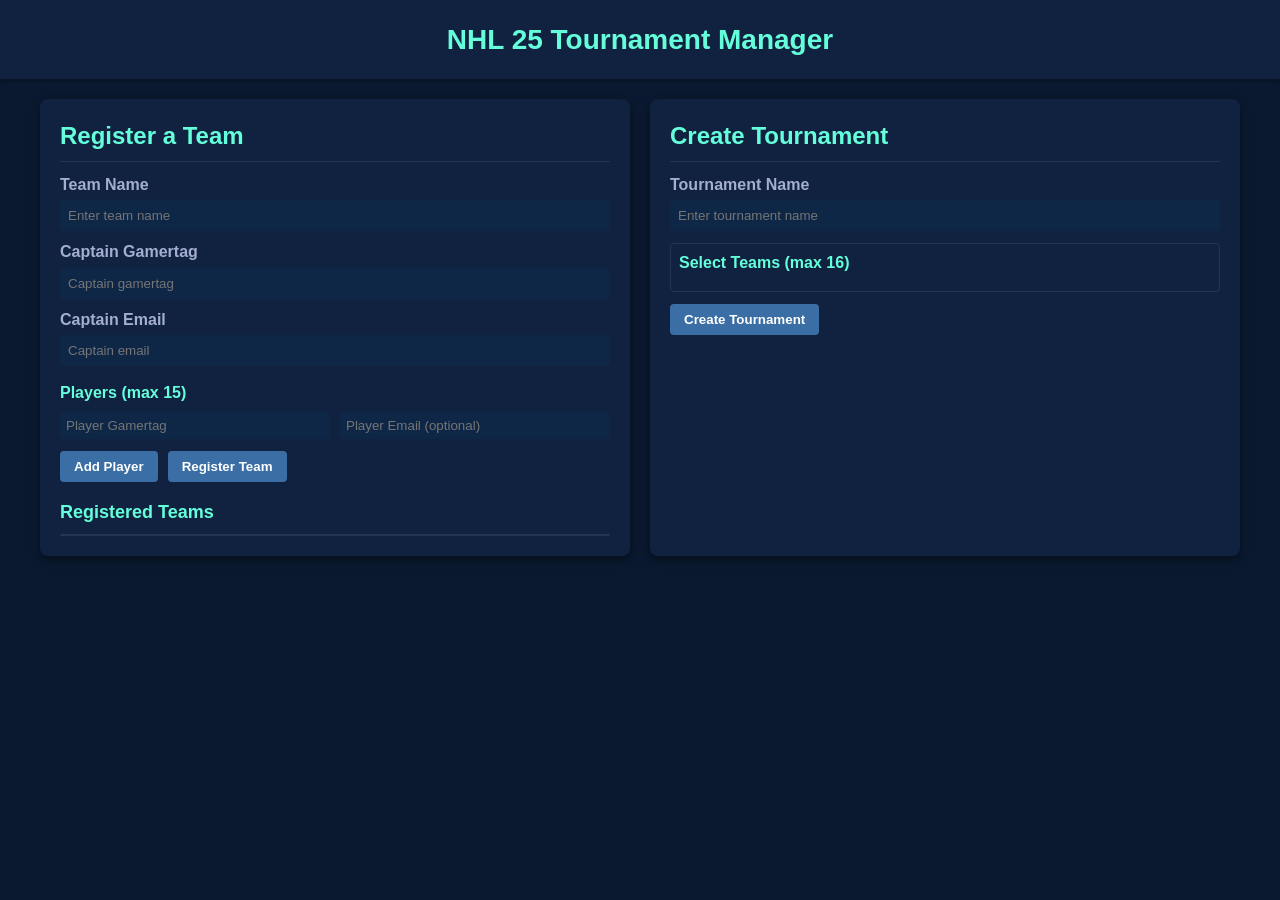
==== index.html @ c721a7c2 "Add files via upload" ====
<!DOCTYPE html>
<html lang="en">
  <head>
    <meta charset="UTF-8" />
    <meta name="viewport" content="width=device-width, initial-scale=1.0" />
    <title>NHL 25 Tournament Manager</title>
    <!--
      This web application allows team captains to register their NHL 25
      teams and tournament organisers to create single‑elimination
      tournaments with up to 16 teams. Registered teams can be
      selected when creating a tournament and a bracket is
      automatically generated. All logic is handled client‑side and
      persists across page reloads using localStorage.
    -->
    <link rel="stylesheet" href="style.css" />
  </head>
  <body>
    <header>
      <h1>NHL 25 Tournament Manager</h1>
    </header>
    <main>
      <!-- Team registration section -->
      <section id="team-registration" class="card">
        <h2>Register a Team</h2>
        <form id="teamForm">
          <div class="form-row">
            <label for="teamName">Team Name</label>
            <input type="text" id="teamName" required placeholder="Enter team name" />
          </div>
          <div class="form-row">
            <label for="captainGamertag">Captain Gamertag</label>
            <input
              type="text"
              id="captainGamertag"
              required
              placeholder="Captain gamertag"
            />
          </div>
          <div class="form-row">
            <label for="captainEmail">Captain Email</label>
            <input
              type="email"
              id="captainEmail"
              required
              placeholder="Captain email"
            />
          </div>
          <div id="playersContainer">
            <h3>Players (max 15)</h3>
            <!-- Player rows will be appended here dynamically -->
          </div>
          <div class="form-actions">
            <button type="button" id="addPlayerBtn">Add Player</button>
            <button type="submit">Register Team</button>
          </div>
        </form>
        <div id="teamsList">
          <h3>Registered Teams</h3>
          <ul id="teamListUl"></ul>
        </div>
      </section>

      <!-- Tournament creation section -->
      <section id="tournament-section" class="card">
        <h2>Create Tournament</h2>
        <form id="tournamentForm">
          <div class="form-row">
            <label for="tournamentName">Tournament Name</label>
            <input
              type="text"
              id="tournamentName"
              required
              placeholder="Enter tournament name"
            />
          </div>
          <div id="teamSelection">
            <h3>Select Teams (max 16)</h3>
            <!-- Team checkboxes generated dynamically -->
          </div>
          <div class="form-actions">
            <button type="submit">Create Tournament</button>
          </div>
        </form>
        <div id="bracketContainer"></div>
      </section>
    </main>
    <script src="script.js"></script>
  </body>
</html>
---- style.css ----
/*
  Global styles for the NHL 25 Tournament Manager.
  The application uses a dark theme inspired by gaming dashboards. Cards
  separate each major section and forms are styled for clarity. The
  bracket uses a flexible row/column layout to display rounds side by
  side. By default, overflow on the bracket scrolls horizontally so
  long brackets remain accessible on smaller screens.
*/

html,
body {
  margin: 0;
  padding: 0;
  font-family: "Segoe UI", Tahoma, Geneva, Verdana, sans-serif;
  background: #0a192f;
  color: #e0e6ed;
  line-height: 1.4;
}

header {
  text-align: center;
  padding: 20px 0;
  background: #112240;
  box-shadow: 0 2px 4px rgba(0, 0, 0, 0.3);
}

header h1 {
  margin: 0;
  font-size: 28px;
  color: #64ffda;
}

main {
  display: flex;
  flex-wrap: wrap;
  justify-content: center;
  gap: 20px;
  padding: 20px;
  max-width: 1200px;
  margin: 0 auto;
}

/* Card container styling */
.card {
  background: #112240;
  border-radius: 8px;
  padding: 20px;
  flex: 1 1 500px;
  max-width: 600px;
  box-shadow: 0 4px 8px rgba(0, 0, 0, 0.4);
}

.card h2 {
  margin: 0 0 12px;
  padding-bottom: 8px;
  border-bottom: 1px solid #233554;
  color: #64ffda;
}

.form-row {
  margin-bottom: 10px;
  display: flex;
  flex-direction: column;
}

.form-row label {
  margin-bottom: 4px;
  font-weight: 600;
  color: #a3aed0;
}

.form-row input {
  padding: 8px;
  border: none;
  border-radius: 4px;
  background: #0f2747;
  color: #e0e6ed;
}

/* Container for dynamically added player fields */
#playersContainer {
  margin-top: 10px;
}

#playersContainer h3 {
  margin-bottom: 8px;
  font-size: 16px;
  color: #64ffda;
}

.player-row {
  display: flex;
  gap: 10px;
  margin-bottom: 8px;
}

.player-row input {
  flex: 1;
  padding: 6px;
  background: #0f2747;
  border: none;
  border-radius: 4px;
  color: #e0e6ed;
}

.form-actions {
  display: flex;
  gap: 10px;
  margin-top: 12px;
}

button {
  padding: 8px 14px;
  border: none;
  border-radius: 4px;
  background: #3a6ea5;
  color: #ffffff;
  cursor: pointer;
  font-weight: 600;
  transition: background 0.15s ease;
}

button:hover {
  background: #2d5c87;
}

/* Registered teams list */
#teamsList {
  margin-top: 16px;
}

#teamsList h3 {
  margin-bottom: 8px;
  font-size: 18px;
  color: #64ffda;
}

#teamListUl {
  list-style: none;
  padding-left: 0;
  margin: 0;
  max-height: 200px;
  overflow-y: auto;
  border: 1px solid #233554;
  border-radius: 4px;
}

#teamListUl li {
  padding: 6px 10px;
  border-bottom: 1px solid #233554;
  color: #e0e6ed;
}

#teamListUl li:last-child {
  border-bottom: none;
}

/* Team selection checkboxes for tournaments */
#teamSelection {
  margin-top: 12px;
  max-height: 200px;
  overflow-y: auto;
  border: 1px solid #233554;
  padding: 8px;
  border-radius: 4px;
}

#teamSelection h3 {
  margin: 0 0 8px;
  font-size: 16px;
  color: #64ffda;
}

#teamSelection label {
  display: flex;
  align-items: center;
  margin-bottom: 4px;
  font-weight: 500;
  color: #e0e6ed;
}

#teamSelection input[type="checkbox"] {
  margin-right: 8px;
}

/* Bracket styles */
#bracketContainer {
  margin-top: 20px;
}

.bracket {
  display: flex;
  justify-content: center;
  gap: 30px;
  overflow-x: auto;
  padding-bottom: 20px;
}

.round {
  display: flex;
  flex-direction: column;
  gap: 20px;
}

.round-title {
  text-align: center;
  margin-bottom: 8px;
  font-weight: 600;
  color: #64ffda;
}

.match {
  border: 1px solid #233554;
  border-radius: 4px;
  padding: 6px 10px;
  min-width: 160px;
  background: #0f2747;
  display: flex;
  flex-direction: column;
  gap: 4px;
}

.team {
  padding: 2px 0;
  color: #e0e6ed;
}

.team.empty {
  opacity: 0.5;
  font-style: italic;
}
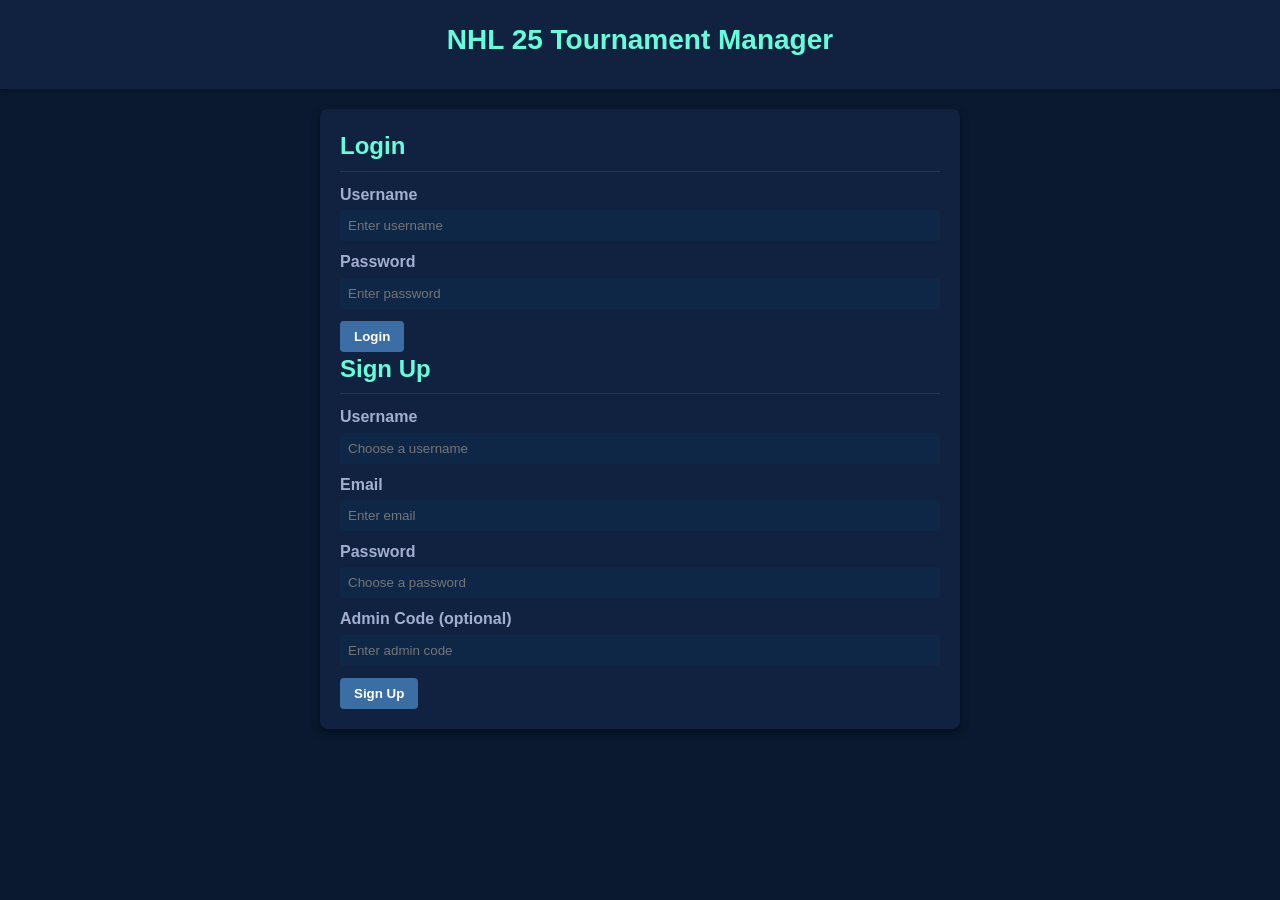
==== commit 8ff23e1b: "Add files via upload" ====
--- a/index.html
+++ b/index.html
@@ -17,10 +17,57 @@
   <body>
     <header>
       <h1>NHL 25 Tournament Manager</h1>
+      <!-- Container to display user info and logout link -->
+      <div id="user-info" style="margin-top: 10px; color: #64ffda;"></div>
     </header>
     <main>
-      <!-- Team registration section -->
-      <section id="team-registration" class="card">
+      <!-- Authentication section: login and sign‑up -->
+      <section id="auth-section" class="card">
+        <div id="login-container">
+          <h2>Login</h2>
+          <form id="loginForm">
+            <div class="form-row">
+              <label for="loginUsername">Username</label>
+              <input type="text" id="loginUsername" required placeholder="Enter username" />
+            </div>
+            <div class="form-row">
+              <label for="loginPassword">Password</label>
+              <input type="password" id="loginPassword" required placeholder="Enter password" />
+            </div>
+            <div class="form-actions">
+              <button type="submit">Login</button>
+            </div>
+          </form>
+        </div>
+        <div id="signup-container">
+          <h2>Sign Up</h2>
+          <form id="signupForm">
+            <div class="form-row">
+              <label for="signupUsername">Username</label>
+              <input type="text" id="signupUsername" required placeholder="Choose a username" />
+            </div>
+            <div class="form-row">
+              <label for="signupEmail">Email</label>
+              <input type="email" id="signupEmail" required placeholder="Enter email" />
+            </div>
+            <div class="form-row">
+              <label for="signupPassword">Password</label>
+              <input type="password" id="signupPassword" required placeholder="Choose a password" />
+            </div>
+            <!-- Admin sign up code. If you have a special admin code, enter it here to create an admin account. -->
+            <div class="form-row" id="adminCodeRow">
+              <label for="adminCode">Admin Code (optional)</label>
+              <input type="text" id="adminCode" placeholder="Enter admin code" />
+            </div>
+            <div class="form-actions">
+              <button type="submit">Sign Up</button>
+            </div>
+          </form>
+        </div>
+      </section>
+
+      <!-- Team registration section (hidden until a non‑admin user logs in) -->
+      <section id="team-registration" class="card" style="display:none;">
         <h2>Register a Team</h2>
         <form id="teamForm">
           <div class="form-row">
@@ -29,21 +76,11 @@
           </div>
           <div class="form-row">
             <label for="captainGamertag">Captain Gamertag</label>
-            <input
-              type="text"
-              id="captainGamertag"
-              required
-              placeholder="Captain gamertag"
-            />
+            <input type="text" id="captainGamertag" required placeholder="Captain gamertag" />
           </div>
           <div class="form-row">
             <label for="captainEmail">Captain Email</label>
-            <input
-              type="email"
-              id="captainEmail"
-              required
-              placeholder="Captain email"
-            />
+            <input type="email" id="captainEmail" required placeholder="Captain email" />
           </div>
           <div id="playersContainer">
             <h3>Players (max 15)</h3>
@@ -61,27 +98,26 @@
       </section>
 
       <!-- Tournament creation section -->
-      <section id="tournament-section" class="card">
+      <section id="tournament-section" class="card" style="display:none;">
         <h2>Create Tournament</h2>
         <form id="tournamentForm">
           <div class="form-row">
             <label for="tournamentName">Tournament Name</label>
-            <input
-              type="text"
-              id="tournamentName"
-              required
-              placeholder="Enter tournament name"
-            />
+            <input type="text" id="tournamentName" required placeholder="Enter tournament name" />
           </div>
-          <div id="teamSelection">
-            <h3>Select Teams (max 16)</h3>
-            <!-- Team checkboxes generated dynamically -->
-          </div>
+          <!-- Note for admins: no team selection here. Captains will join after the tournament is created. -->
+          <p id="tournamentInfo" style="color:#a3aed0; margin-bottom: 1rem;">
+            Once a tournament is created, captains will be able to register their teams for it. The bracket will
+            automatically update as teams join.
+          </p>
           <div class="form-actions">
             <button type="submit">Create Tournament</button>
           </div>
         </form>
+        <!-- Container where brackets for the active tournament will be rendered -->
         <div id="bracketContainer"></div>
+        <!-- Container to show available tournaments and join buttons for captains -->
+        <div id="joinTournaments"></div>
       </section>
     </main>
     <script src="script.js"></script>
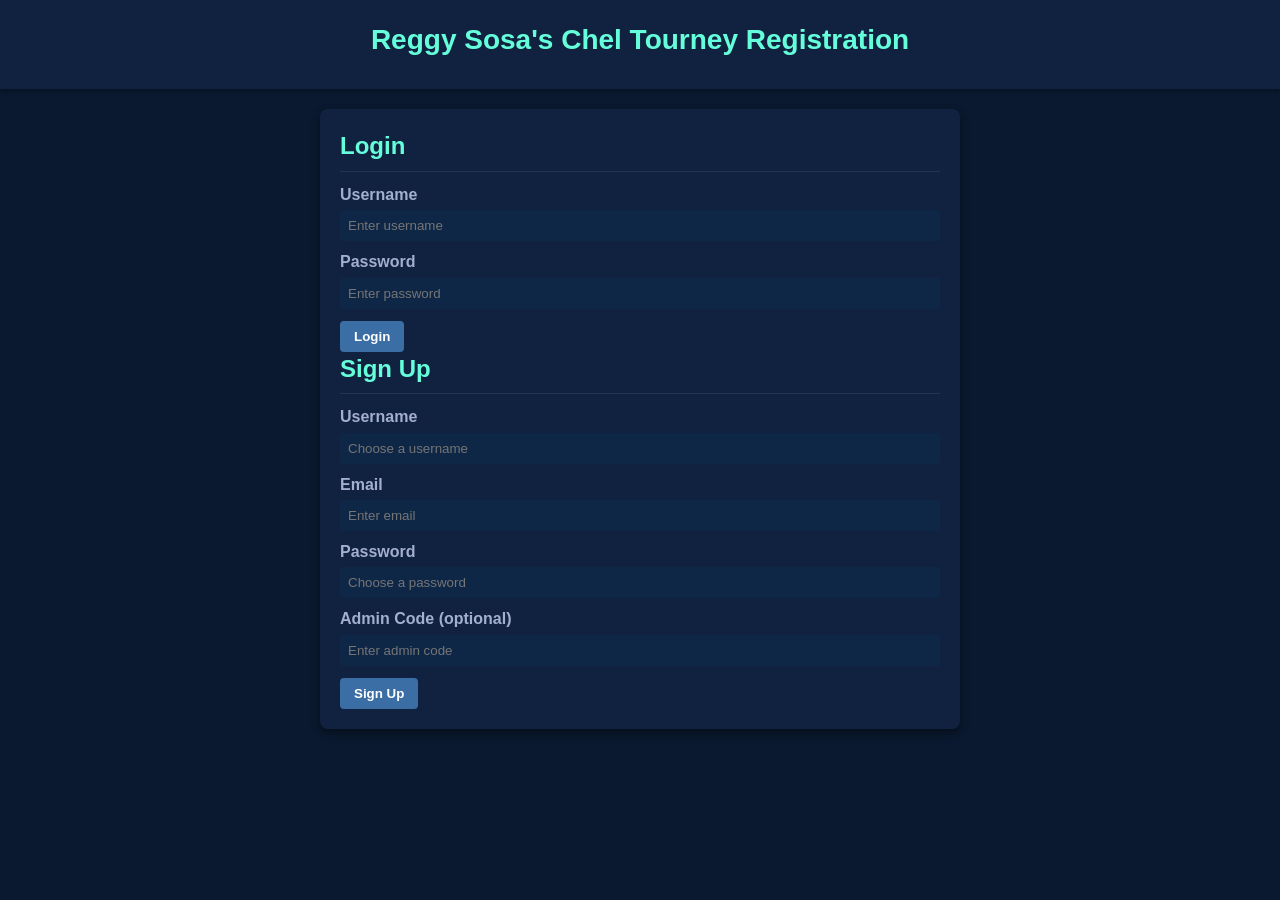
==== commit 55dc8142: "Add files via upload" ====
--- a/index.html
+++ b/index.html
@@ -16,7 +16,8 @@
   </head>
   <body>
     <header>
-      <h1>NHL 25 Tournament Manager</h1>
+      <!-- Updated application title as requested. -->
+      <h1>Reggy Sosa's Chel Tourney Registration</h1>
       <!-- Container to display user info and logout link -->
       <div id="user-info" style="margin-top: 10px; color: #64ffda;"></div>
     </header>
@@ -105,6 +106,11 @@
             <label for="tournamentName">Tournament Name</label>
             <input type="text" id="tournamentName" required placeholder="Enter tournament name" />
           </div>
+          <div class="form-row">
+            <label for="tournamentStartTime">Start Date &amp; Time</label>
+            <!-- Admin must set a future start date/time for the tournament. -->
+            <input type="datetime-local" id="tournamentStartTime" required />
+          </div>
           <!-- Note for admins: no team selection here. Captains will join after the tournament is created. -->
           <p id="tournamentInfo" style="color:#a3aed0; margin-bottom: 1rem;">
             Once a tournament is created, captains will be able to register their teams for it. The bracket will
@@ -118,6 +124,13 @@
         <div id="bracketContainer"></div>
         <!-- Container to show available tournaments and join buttons for captains -->
         <div id="joinTournaments"></div>
+        <!-- Admin settings: ability to generate additional admin codes -->
+        <section id="admin-settings" style="display:none; margin-top:2rem;">
+          <h3>Admin Settings</h3>
+          <p>Generate additional admin codes to invite helpers.</p>
+          <button id="generateAdminCodeBtn" type="button">Generate Admin Code</button>
+          <div id="adminCodesList" style="margin-top:1rem;"></div>
+        </section>
       </section>
     </main>
     <script src="script.js"></script>
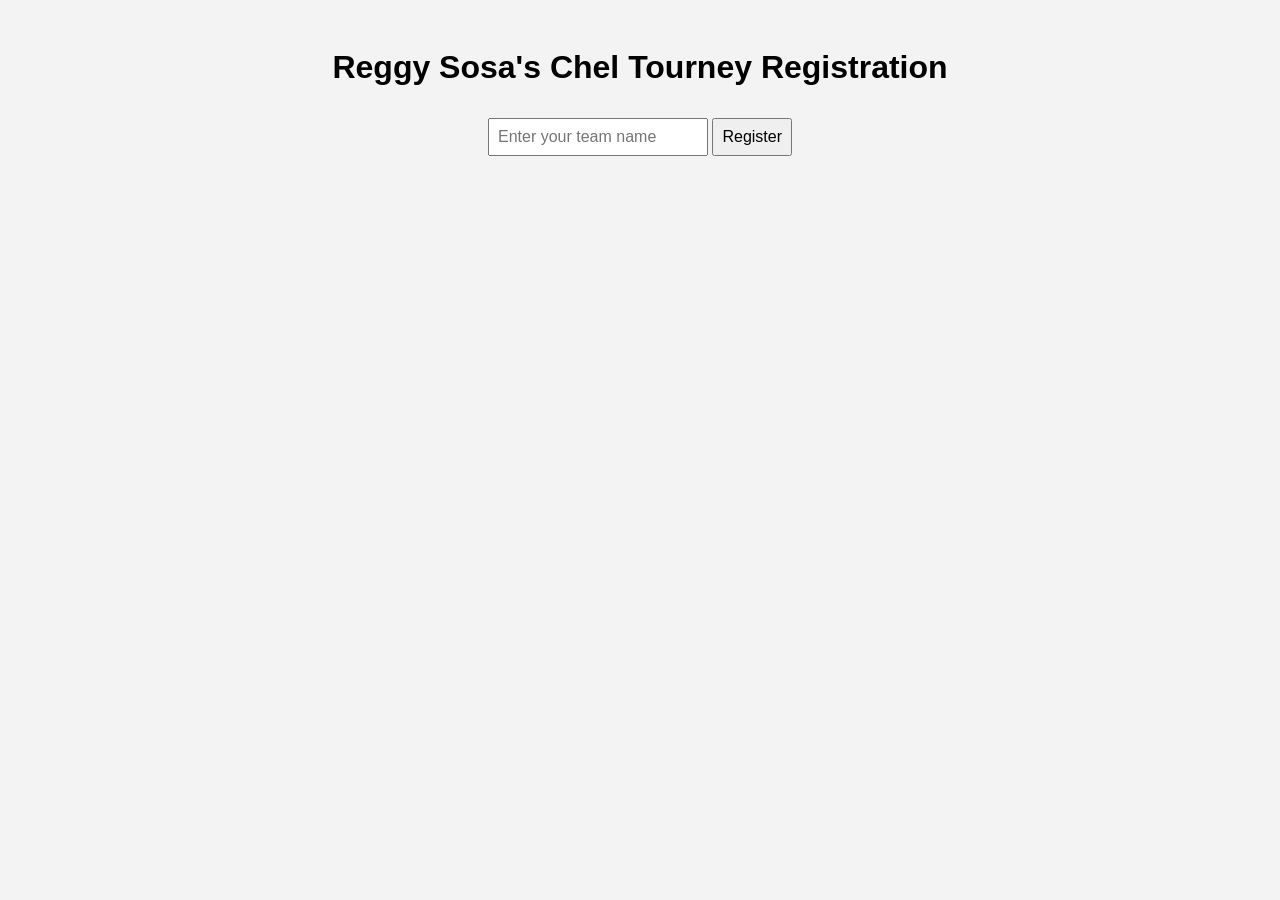
==== commit 81dfd07a: "Add files via upload" ====
--- a/index.html
+++ b/index.html
@@ -1,138 +1,18 @@
+
 <!DOCTYPE html>
 <html lang="en">
-  <head>
-    <meta charset="UTF-8" />
-    <meta name="viewport" content="width=device-width, initial-scale=1.0" />
-    <title>NHL 25 Tournament Manager</title>
-    <!--
-      This web application allows team captains to register their NHL 25
-      teams and tournament organisers to create single‑elimination
-      tournaments with up to 16 teams. Registered teams can be
-      selected when creating a tournament and a bracket is
-      automatically generated. All logic is handled client‑side and
-      persists across page reloads using localStorage.
-    -->
-    <link rel="stylesheet" href="style.css" />
-  </head>
-  <body>
-    <header>
-      <!-- Updated application title as requested. -->
-      <h1>Reggy Sosa's Chel Tourney Registration</h1>
-      <!-- Container to display user info and logout link -->
-      <div id="user-info" style="margin-top: 10px; color: #64ffda;"></div>
-    </header>
-    <main>
-      <!-- Authentication section: login and sign‑up -->
-      <section id="auth-section" class="card">
-        <div id="login-container">
-          <h2>Login</h2>
-          <form id="loginForm">
-            <div class="form-row">
-              <label for="loginUsername">Username</label>
-              <input type="text" id="loginUsername" required placeholder="Enter username" />
-            </div>
-            <div class="form-row">
-              <label for="loginPassword">Password</label>
-              <input type="password" id="loginPassword" required placeholder="Enter password" />
-            </div>
-            <div class="form-actions">
-              <button type="submit">Login</button>
-            </div>
-          </form>
-        </div>
-        <div id="signup-container">
-          <h2>Sign Up</h2>
-          <form id="signupForm">
-            <div class="form-row">
-              <label for="signupUsername">Username</label>
-              <input type="text" id="signupUsername" required placeholder="Choose a username" />
-            </div>
-            <div class="form-row">
-              <label for="signupEmail">Email</label>
-              <input type="email" id="signupEmail" required placeholder="Enter email" />
-            </div>
-            <div class="form-row">
-              <label for="signupPassword">Password</label>
-              <input type="password" id="signupPassword" required placeholder="Choose a password" />
-            </div>
-            <!-- Admin sign up code. If you have a special admin code, enter it here to create an admin account. -->
-            <div class="form-row" id="adminCodeRow">
-              <label for="adminCode">Admin Code (optional)</label>
-              <input type="text" id="adminCode" placeholder="Enter admin code" />
-            </div>
-            <div class="form-actions">
-              <button type="submit">Sign Up</button>
-            </div>
-          </form>
-        </div>
-      </section>
-
-      <!-- Team registration section (hidden until a non‑admin user logs in) -->
-      <section id="team-registration" class="card" style="display:none;">
-        <h2>Register a Team</h2>
-        <form id="teamForm">
-          <div class="form-row">
-            <label for="teamName">Team Name</label>
-            <input type="text" id="teamName" required placeholder="Enter team name" />
-          </div>
-          <div class="form-row">
-            <label for="captainGamertag">Captain Gamertag</label>
-            <input type="text" id="captainGamertag" required placeholder="Captain gamertag" />
-          </div>
-          <div class="form-row">
-            <label for="captainEmail">Captain Email</label>
-            <input type="email" id="captainEmail" required placeholder="Captain email" />
-          </div>
-          <div id="playersContainer">
-            <h3>Players (max 15)</h3>
-            <!-- Player rows will be appended here dynamically -->
-          </div>
-          <div class="form-actions">
-            <button type="button" id="addPlayerBtn">Add Player</button>
-            <button type="submit">Register Team</button>
-          </div>
-        </form>
-        <div id="teamsList">
-          <h3>Registered Teams</h3>
-          <ul id="teamListUl"></ul>
-        </div>
-      </section>
-
-      <!-- Tournament creation section -->
-      <section id="tournament-section" class="card" style="display:none;">
-        <h2>Create Tournament</h2>
-        <form id="tournamentForm">
-          <div class="form-row">
-            <label for="tournamentName">Tournament Name</label>
-            <input type="text" id="tournamentName" required placeholder="Enter tournament name" />
-          </div>
-          <div class="form-row">
-            <label for="tournamentStartTime">Start Date &amp; Time</label>
-            <!-- Admin must set a future start date/time for the tournament. -->
-            <input type="datetime-local" id="tournamentStartTime" required />
-          </div>
-          <!-- Note for admins: no team selection here. Captains will join after the tournament is created. -->
-          <p id="tournamentInfo" style="color:#a3aed0; margin-bottom: 1rem;">
-            Once a tournament is created, captains will be able to register their teams for it. The bracket will
-            automatically update as teams join.
-          </p>
-          <div class="form-actions">
-            <button type="submit">Create Tournament</button>
-          </div>
-        </form>
-        <!-- Container where brackets for the active tournament will be rendered -->
-        <div id="bracketContainer"></div>
-        <!-- Container to show available tournaments and join buttons for captains -->
-        <div id="joinTournaments"></div>
-        <!-- Admin settings: ability to generate additional admin codes -->
-        <section id="admin-settings" style="display:none; margin-top:2rem;">
-          <h3>Admin Settings</h3>
-          <p>Generate additional admin codes to invite helpers.</p>
-          <button id="generateAdminCodeBtn" type="button">Generate Admin Code</button>
-          <div id="adminCodesList" style="margin-top:1rem;"></div>
-        </section>
-      </section>
-    </main>
-    <script src="script.js"></script>
-  </body>
-</html>+<head>
+  <meta charset="UTF-8" />
+  <meta name="viewport" content="width=device-width, initial-scale=1.0"/>
+  <title>Reggy Sosa's Chel Tourney Registration</title>
+  <link rel="stylesheet" href="style.css"/>
+</head>
+<body>
+  <h1>Reggy Sosa's Chel Tourney Registration</h1>
+  <form id="registrationForm">
+    <input type="text" id="teamName" placeholder="Enter your team name" required />
+    <button type="submit">Register</button>
+  </form>
+  <script src="script.js"></script>
+</body>
+</html>
--- a/style.css
+++ b/style.css
@@ -1,231 +1,13 @@
-/*
-  Global styles for the NHL 25 Tournament Manager.
-  The application uses a dark theme inspired by gaming dashboards. Cards
-  separate each major section and forms are styled for clarity. The
-  bracket uses a flexible row/column layout to display rounds side by
-  side. By default, overflow on the bracket scrolls horizontally so
-  long brackets remain accessible on smaller screens.
-*/
 
-html,
 body {
-  margin: 0;
-  padding: 0;
-  font-family: "Segoe UI", Tahoma, Geneva, Verdana, sans-serif;
-  background: #0a192f;
-  color: #e0e6ed;
-  line-height: 1.4;
+  font-family: sans-serif;
+  padding: 20px;
+  background-color: #f3f3f3;
+  text-align: center;
 }
 
-header {
-  text-align: center;
-  padding: 20px 0;
-  background: #112240;
-  box-shadow: 0 2px 4px rgba(0, 0, 0, 0.3);
+input, button {
+  margin-top: 10px;
+  padding: 8px;
+  font-size: 16px;
 }
-
-header h1 {
-  margin: 0;
-  font-size: 28px;
-  color: #64ffda;
-}
-
-main {
-  display: flex;
-  flex-wrap: wrap;
-  justify-content: center;
-  gap: 20px;
-  padding: 20px;
-  max-width: 1200px;
-  margin: 0 auto;
-}
-
-/* Card container styling */
-.card {
-  background: #112240;
-  border-radius: 8px;
-  padding: 20px;
-  flex: 1 1 500px;
-  max-width: 600px;
-  box-shadow: 0 4px 8px rgba(0, 0, 0, 0.4);
-}
-
-.card h2 {
-  margin: 0 0 12px;
-  padding-bottom: 8px;
-  border-bottom: 1px solid #233554;
-  color: #64ffda;
-}
-
-.form-row {
-  margin-bottom: 10px;
-  display: flex;
-  flex-direction: column;
-}
-
-.form-row label {
-  margin-bottom: 4px;
-  font-weight: 600;
-  color: #a3aed0;
-}
-
-.form-row input {
-  padding: 8px;
-  border: none;
-  border-radius: 4px;
-  background: #0f2747;
-  color: #e0e6ed;
-}
-
-/* Container for dynamically added player fields */
-#playersContainer {
-  margin-top: 10px;
-}
-
-#playersContainer h3 {
-  margin-bottom: 8px;
-  font-size: 16px;
-  color: #64ffda;
-}
-
-.player-row {
-  display: flex;
-  gap: 10px;
-  margin-bottom: 8px;
-}
-
-.player-row input {
-  flex: 1;
-  padding: 6px;
-  background: #0f2747;
-  border: none;
-  border-radius: 4px;
-  color: #e0e6ed;
-}
-
-.form-actions {
-  display: flex;
-  gap: 10px;
-  margin-top: 12px;
-}
-
-button {
-  padding: 8px 14px;
-  border: none;
-  border-radius: 4px;
-  background: #3a6ea5;
-  color: #ffffff;
-  cursor: pointer;
-  font-weight: 600;
-  transition: background 0.15s ease;
-}
-
-button:hover {
-  background: #2d5c87;
-}
-
-/* Registered teams list */
-#teamsList {
-  margin-top: 16px;
-}
-
-#teamsList h3 {
-  margin-bottom: 8px;
-  font-size: 18px;
-  color: #64ffda;
-}
-
-#teamListUl {
-  list-style: none;
-  padding-left: 0;
-  margin: 0;
-  max-height: 200px;
-  overflow-y: auto;
-  border: 1px solid #233554;
-  border-radius: 4px;
-}
-
-#teamListUl li {
-  padding: 6px 10px;
-  border-bottom: 1px solid #233554;
-  color: #e0e6ed;
-}
-
-#teamListUl li:last-child {
-  border-bottom: none;
-}
-
-/* Team selection checkboxes for tournaments */
-#teamSelection {
-  margin-top: 12px;
-  max-height: 200px;
-  overflow-y: auto;
-  border: 1px solid #233554;
-  padding: 8px;
-  border-radius: 4px;
-}
-
-#teamSelection h3 {
-  margin: 0 0 8px;
-  font-size: 16px;
-  color: #64ffda;
-}
-
-#teamSelection label {
-  display: flex;
-  align-items: center;
-  margin-bottom: 4px;
-  font-weight: 500;
-  color: #e0e6ed;
-}
-
-#teamSelection input[type="checkbox"] {
-  margin-right: 8px;
-}
-
-/* Bracket styles */
-#bracketContainer {
-  margin-top: 20px;
-}
-
-.bracket {
-  display: flex;
-  justify-content: center;
-  gap: 30px;
-  overflow-x: auto;
-  padding-bottom: 20px;
-}
-
-.round {
-  display: flex;
-  flex-direction: column;
-  gap: 20px;
-}
-
-.round-title {
-  text-align: center;
-  margin-bottom: 8px;
-  font-weight: 600;
-  color: #64ffda;
-}
-
-.match {
-  border: 1px solid #233554;
-  border-radius: 4px;
-  padding: 6px 10px;
-  min-width: 160px;
-  background: #0f2747;
-  display: flex;
-  flex-direction: column;
-  gap: 4px;
-}
-
-.team {
-  padding: 2px 0;
-  color: #e0e6ed;
-}
-
-.team.empty {
-  opacity: 0.5;
-  font-style: italic;
-}
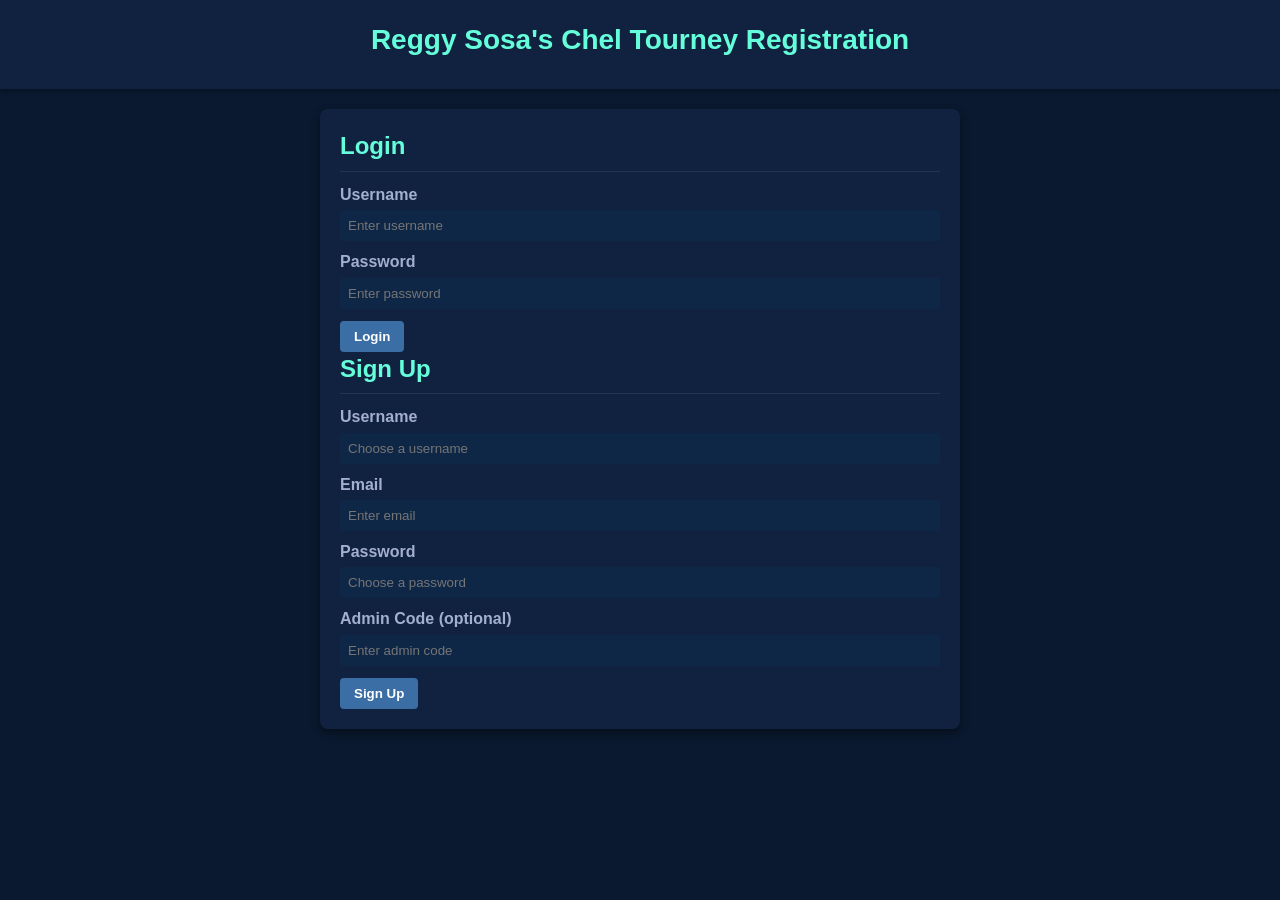
==== commit dece8537: "Add files via upload" ====
--- a/index.html
+++ b/index.html
@@ -1,18 +1,138 @@
-
 <!DOCTYPE html>
 <html lang="en">
-<head>
-  <meta charset="UTF-8" />
-  <meta name="viewport" content="width=device-width, initial-scale=1.0"/>
-  <title>Reggy Sosa's Chel Tourney Registration</title>
-  <link rel="stylesheet" href="style.css"/>
-</head>
-<body>
-  <h1>Reggy Sosa's Chel Tourney Registration</h1>
-  <form id="registrationForm">
-    <input type="text" id="teamName" placeholder="Enter your team name" required />
-    <button type="submit">Register</button>
-  </form>
-  <script src="script.js"></script>
-</body>
-</html>
+  <head>
+    <meta charset="UTF-8" />
+    <meta name="viewport" content="width=device-width, initial-scale=1.0" />
+    <title>NHL 25 Tournament Manager</title>
+    <!--
+      This web application allows team captains to register their NHL 25
+      teams and tournament organisers to create single‑elimination
+      tournaments with up to 16 teams. Registered teams can be
+      selected when creating a tournament and a bracket is
+      automatically generated. All logic is handled client‑side and
+      persists across page reloads using localStorage.
+    -->
+    <link rel="stylesheet" href="style.css" />
+  </head>
+  <body>
+    <header>
+      <!-- Updated application title as requested. -->
+      <h1>Reggy Sosa's Chel Tourney Registration</h1>
+      <!-- Container to display user info and logout link -->
+      <div id="user-info" style="margin-top: 10px; color: #64ffda;"></div>
+    </header>
+    <main>
+      <!-- Authentication section: login and sign‑up -->
+      <section id="auth-section" class="card">
+        <div id="login-container">
+          <h2>Login</h2>
+          <form id="loginForm">
+            <div class="form-row">
+              <label for="loginUsername">Username</label>
+              <input type="text" id="loginUsername" required placeholder="Enter username" />
+            </div>
+            <div class="form-row">
+              <label for="loginPassword">Password</label>
+              <input type="password" id="loginPassword" required placeholder="Enter password" />
+            </div>
+            <div class="form-actions">
+              <button type="submit">Login</button>
+            </div>
+          </form>
+        </div>
+        <div id="signup-container">
+          <h2>Sign Up</h2>
+          <form id="signupForm">
+            <div class="form-row">
+              <label for="signupUsername">Username</label>
+              <input type="text" id="signupUsername" required placeholder="Choose a username" />
+            </div>
+            <div class="form-row">
+              <label for="signupEmail">Email</label>
+              <input type="email" id="signupEmail" required placeholder="Enter email" />
+            </div>
+            <div class="form-row">
+              <label for="signupPassword">Password</label>
+              <input type="password" id="signupPassword" required placeholder="Choose a password" />
+            </div>
+            <!-- Admin sign up code. If you have a special admin code, enter it here to create an admin account. -->
+            <div class="form-row" id="adminCodeRow">
+              <label for="adminCode">Admin Code (optional)</label>
+              <input type="text" id="adminCode" placeholder="Enter admin code" />
+            </div>
+            <div class="form-actions">
+              <button type="submit">Sign Up</button>
+            </div>
+          </form>
+        </div>
+      </section>
+
+      <!-- Team registration section (hidden until a non‑admin user logs in) -->
+      <section id="team-registration" class="card" style="display:none;">
+        <h2>Register a Team</h2>
+        <form id="teamForm">
+          <div class="form-row">
+            <label for="teamName">Team Name</label>
+            <input type="text" id="teamName" required placeholder="Enter team name" />
+          </div>
+          <div class="form-row">
+            <label for="captainGamertag">Captain Gamertag</label>
+            <input type="text" id="captainGamertag" required placeholder="Captain gamertag" />
+          </div>
+          <div class="form-row">
+            <label for="captainEmail">Captain Email</label>
+            <input type="email" id="captainEmail" required placeholder="Captain email" />
+          </div>
+          <div id="playersContainer">
+            <h3>Players (max 15)</h3>
+            <!-- Player rows will be appended here dynamically -->
+          </div>
+          <div class="form-actions">
+            <button type="button" id="addPlayerBtn">Add Player</button>
+            <button type="submit">Register Team</button>
+          </div>
+        </form>
+        <div id="teamsList">
+          <h3>Registered Teams</h3>
+          <ul id="teamListUl"></ul>
+        </div>
+      </section>
+
+      <!-- Tournament creation section -->
+      <section id="tournament-section" class="card" style="display:none;">
+        <h2>Create Tournament</h2>
+        <form id="tournamentForm">
+          <div class="form-row">
+            <label for="tournamentName">Tournament Name</label>
+            <input type="text" id="tournamentName" required placeholder="Enter tournament name" />
+          </div>
+          <div class="form-row">
+            <label for="tournamentStartTime">Start Date &amp; Time</label>
+            <!-- Admin must set a future start date/time for the tournament. -->
+            <input type="datetime-local" id="tournamentStartTime" required />
+          </div>
+          <!-- Note for admins: no team selection here. Captains will join after the tournament is created. -->
+          <p id="tournamentInfo" style="color:#a3aed0; margin-bottom: 1rem;">
+            Once a tournament is created, captains will be able to register their teams for it. The bracket will
+            automatically update as teams join.
+          </p>
+          <div class="form-actions">
+            <button type="submit">Create Tournament</button>
+          </div>
+        </form>
+        <!-- Container where brackets for the active tournament will be rendered -->
+        <div id="bracketContainer"></div>
+        <!-- Container to show available tournaments and join buttons for captains -->
+        <div id="joinTournaments"></div>
+        <!-- Admin settings: ability to generate additional admin codes -->
+        <section id="admin-settings" style="display:none; margin-top:2rem;">
+          <h3>Admin Settings</h3>
+          <p>Generate additional admin codes to invite helpers.</p>
+          <button id="generateAdminCodeBtn" type="button">Generate Admin Code</button>
+          <div id="adminCodesList" style="margin-top:1rem;"></div>
+        </section>
+      </section>
+    </main>
+    <script src="script.js"></script>
+  </body>
+</html>
--- a/style.css
+++ b/style.css
@@ -1,13 +1,231 @@
-
+/*
+  Global styles for the NHL 25 Tournament Manager.
+  The application uses a dark theme inspired by gaming dashboards. Cards
+  separate each major section and forms are styled for clarity. The
+  bracket uses a flexible row/column layout to display rounds side by
+  side. By default, overflow on the bracket scrolls horizontally so
+  long brackets remain accessible on smaller screens.
+*/
+
+html,
 body {
-  font-family: sans-serif;
+  margin: 0;
+  padding: 0;
+  font-family: "Segoe UI", Tahoma, Geneva, Verdana, sans-serif;
+  background: #0a192f;
+  color: #e0e6ed;
+  line-height: 1.4;
+}
+
+header {
+  text-align: center;
+  padding: 20px 0;
+  background: #112240;
+  box-shadow: 0 2px 4px rgba(0, 0, 0, 0.3);
+}
+
+header h1 {
+  margin: 0;
+  font-size: 28px;
+  color: #64ffda;
+}
+
+main {
+  display: flex;
+  flex-wrap: wrap;
+  justify-content: center;
+  gap: 20px;
   padding: 20px;
-  background-color: #f3f3f3;
+  max-width: 1200px;
+  margin: 0 auto;
+}
+
+/* Card container styling */
+.card {
+  background: #112240;
+  border-radius: 8px;
+  padding: 20px;
+  flex: 1 1 500px;
+  max-width: 600px;
+  box-shadow: 0 4px 8px rgba(0, 0, 0, 0.4);
+}
+
+.card h2 {
+  margin: 0 0 12px;
+  padding-bottom: 8px;
+  border-bottom: 1px solid #233554;
+  color: #64ffda;
+}
+
+.form-row {
+  margin-bottom: 10px;
+  display: flex;
+  flex-direction: column;
+}
+
+.form-row label {
+  margin-bottom: 4px;
+  font-weight: 600;
+  color: #a3aed0;
+}
+
+.form-row input {
+  padding: 8px;
+  border: none;
+  border-radius: 4px;
+  background: #0f2747;
+  color: #e0e6ed;
+}
+
+/* Container for dynamically added player fields */
+#playersContainer {
+  margin-top: 10px;
+}
+
+#playersContainer h3 {
+  margin-bottom: 8px;
+  font-size: 16px;
+  color: #64ffda;
+}
+
+.player-row {
+  display: flex;
+  gap: 10px;
+  margin-bottom: 8px;
+}
+
+.player-row input {
+  flex: 1;
+  padding: 6px;
+  background: #0f2747;
+  border: none;
+  border-radius: 4px;
+  color: #e0e6ed;
+}
+
+.form-actions {
+  display: flex;
+  gap: 10px;
+  margin-top: 12px;
+}
+
+button {
+  padding: 8px 14px;
+  border: none;
+  border-radius: 4px;
+  background: #3a6ea5;
+  color: #ffffff;
+  cursor: pointer;
+  font-weight: 600;
+  transition: background 0.15s ease;
+}
+
+button:hover {
+  background: #2d5c87;
+}
+
+/* Registered teams list */
+#teamsList {
+  margin-top: 16px;
+}
+
+#teamsList h3 {
+  margin-bottom: 8px;
+  font-size: 18px;
+  color: #64ffda;
+}
+
+#teamListUl {
+  list-style: none;
+  padding-left: 0;
+  margin: 0;
+  max-height: 200px;
+  overflow-y: auto;
+  border: 1px solid #233554;
+  border-radius: 4px;
+}
+
+#teamListUl li {
+  padding: 6px 10px;
+  border-bottom: 1px solid #233554;
+  color: #e0e6ed;
+}
+
+#teamListUl li:last-child {
+  border-bottom: none;
+}
+
+/* Team selection checkboxes for tournaments */
+#teamSelection {
+  margin-top: 12px;
+  max-height: 200px;
+  overflow-y: auto;
+  border: 1px solid #233554;
+  padding: 8px;
+  border-radius: 4px;
+}
+
+#teamSelection h3 {
+  margin: 0 0 8px;
+  font-size: 16px;
+  color: #64ffda;
+}
+
+#teamSelection label {
+  display: flex;
+  align-items: center;
+  margin-bottom: 4px;
+  font-weight: 500;
+  color: #e0e6ed;
+}
+
+#teamSelection input[type="checkbox"] {
+  margin-right: 8px;
+}
+
+/* Bracket styles */
+#bracketContainer {
+  margin-top: 20px;
+}
+
+.bracket {
+  display: flex;
+  justify-content: center;
+  gap: 30px;
+  overflow-x: auto;
+  padding-bottom: 20px;
+}
+
+.round {
+  display: flex;
+  flex-direction: column;
+  gap: 20px;
+}
+
+.round-title {
   text-align: center;
-}
-
-input, button {
-  margin-top: 10px;
-  padding: 8px;
-  font-size: 16px;
-}
+  margin-bottom: 8px;
+  font-weight: 600;
+  color: #64ffda;
+}
+
+.match {
+  border: 1px solid #233554;
+  border-radius: 4px;
+  padding: 6px 10px;
+  min-width: 160px;
+  background: #0f2747;
+  display: flex;
+  flex-direction: column;
+  gap: 4px;
+}
+
+.team {
+  padding: 2px 0;
+  color: #e0e6ed;
+}
+
+.team.empty {
+  opacity: 0.5;
+  font-style: italic;
+}
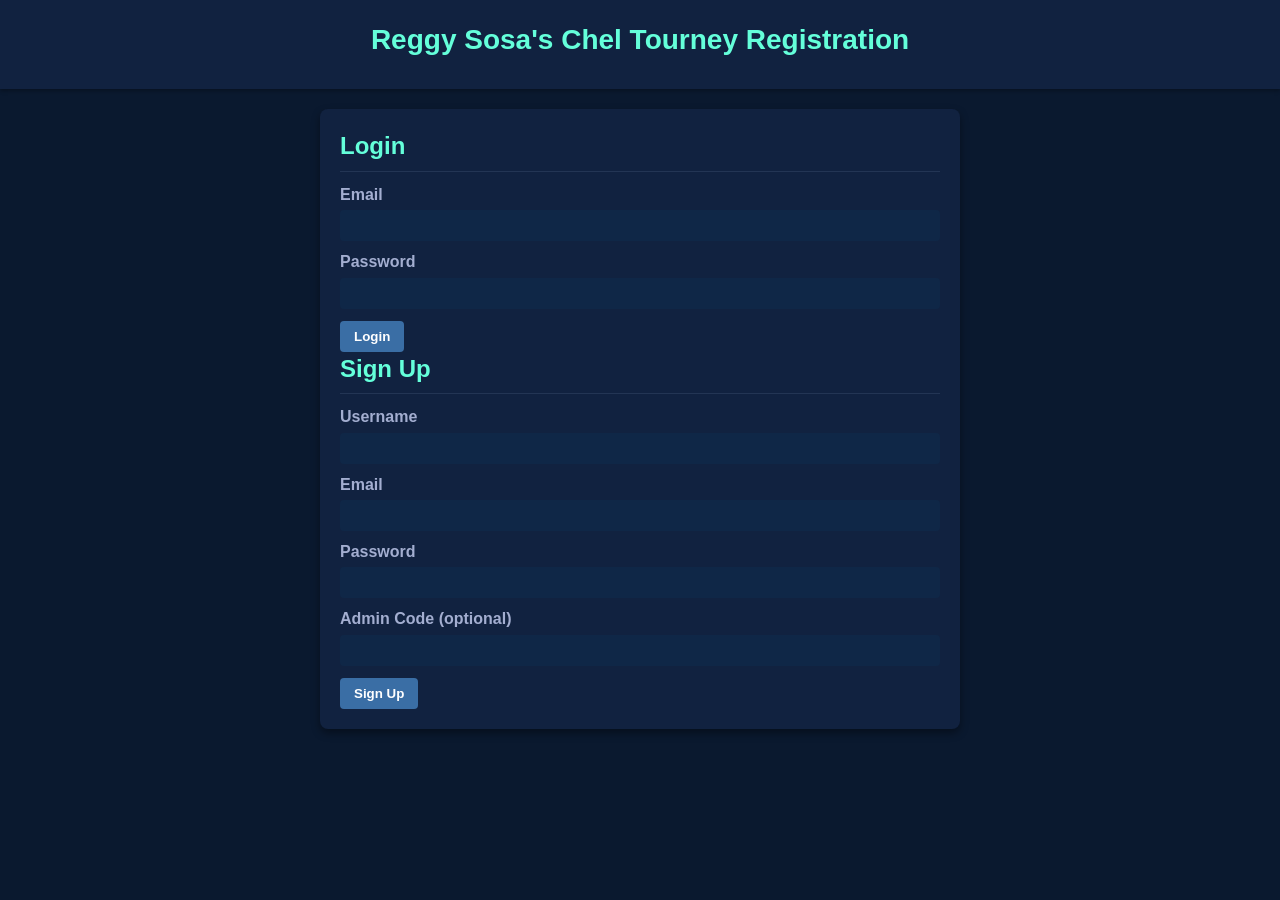
==== commit f3506a2d: "Rename index (1).html to index.html" ====
--- a/index.html
+++ b/index.html
@@ -1,138 +1,111 @@
 <!DOCTYPE html>
 <html lang="en">
-  <head>
-    <meta charset="UTF-8" />
-    <meta name="viewport" content="width=device-width, initial-scale=1.0" />
-    <title>NHL 25 Tournament Manager</title>
-    <!--
-      This web application allows team captains to register their NHL 25
-      teams and tournament organisers to create single‑elimination
-      tournaments with up to 16 teams. Registered teams can be
-      selected when creating a tournament and a bracket is
-      automatically generated. All logic is handled client‑side and
-      persists across page reloads using localStorage.
-    -->
-    <link rel="stylesheet" href="style.css" />
-  </head>
-  <body>
-    <header>
-      <!-- Updated application title as requested. -->
-      <h1>Reggy Sosa's Chel Tourney Registration</h1>
-      <!-- Container to display user info and logout link -->
-      <div id="user-info" style="margin-top: 10px; color: #64ffda;"></div>
-    </header>
-    <main>
-      <!-- Authentication section: login and sign‑up -->
-      <section id="auth-section" class="card">
-        <div id="login-container">
-          <h2>Login</h2>
-          <form id="loginForm">
-            <div class="form-row">
-              <label for="loginUsername">Username</label>
-              <input type="text" id="loginUsername" required placeholder="Enter username" />
-            </div>
-            <div class="form-row">
-              <label for="loginPassword">Password</label>
-              <input type="password" id="loginPassword" required placeholder="Enter password" />
-            </div>
-            <div class="form-actions">
-              <button type="submit">Login</button>
-            </div>
-          </form>
-        </div>
-        <div id="signup-container">
-          <h2>Sign Up</h2>
-          <form id="signupForm">
-            <div class="form-row">
-              <label for="signupUsername">Username</label>
-              <input type="text" id="signupUsername" required placeholder="Choose a username" />
-            </div>
-            <div class="form-row">
-              <label for="signupEmail">Email</label>
-              <input type="email" id="signupEmail" required placeholder="Enter email" />
-            </div>
-            <div class="form-row">
-              <label for="signupPassword">Password</label>
-              <input type="password" id="signupPassword" required placeholder="Choose a password" />
-            </div>
-            <!-- Admin sign up code. If you have a special admin code, enter it here to create an admin account. -->
-            <div class="form-row" id="adminCodeRow">
-              <label for="adminCode">Admin Code (optional)</label>
-              <input type="text" id="adminCode" placeholder="Enter admin code" />
-            </div>
-            <div class="form-actions">
-              <button type="submit">Sign Up</button>
-            </div>
-          </form>
-        </div>
-      </section>
+<head>
+  <meta charset="UTF-8" />
+  <meta name="viewport" content="width=device-width, initial-scale=1.0"/>
+  <title>Reggy Sosa's Chel Tourney Registration</title>
+  <link rel="stylesheet" href="style.css" />
+</head>
+<body>
+  <header>
+    <h1>Reggy Sosa's Chel Tourney Registration</h1>
+    <div id="user-info" style="margin-top: 10px; color: #64ffda;"></div>
+  </header>
 
-      <!-- Team registration section (hidden until a non‑admin user logs in) -->
-      <section id="team-registration" class="card" style="display:none;">
-        <h2>Register a Team</h2>
-        <form id="teamForm">
+  <main>
+    <section id="auth-section" class="card">
+      <div id="login-container">
+        <h2>Login</h2>
+        <form id="loginForm">
           <div class="form-row">
-            <label for="teamName">Team Name</label>
-            <input type="text" id="teamName" required placeholder="Enter team name" />
+            <label for="loginUsername">Email</label>
+            <input type="text" id="loginUsername" required />
           </div>
           <div class="form-row">
-            <label for="captainGamertag">Captain Gamertag</label>
-            <input type="text" id="captainGamertag" required placeholder="Captain gamertag" />
+            <label for="loginPassword">Password</label>
+            <input type="password" id="loginPassword" required />
+          </div>
+          <div class="form-actions">
+            <button type="submit">Login</button>
+          </div>
+        </form>
+      </div>
+      <div id="signup-container">
+        <h2>Sign Up</h2>
+        <form id="signupForm">
+          <div class="form-row">
+            <label for="signupUsername">Username</label>
+            <input type="text" id="signupUsername" required />
           </div>
           <div class="form-row">
-            <label for="captainEmail">Captain Email</label>
-            <input type="email" id="captainEmail" required placeholder="Captain email" />
+            <label for="signupEmail">Email</label>
+            <input type="email" id="signupEmail" required />
           </div>
-          <div id="playersContainer">
-            <h3>Players (max 15)</h3>
-            <!-- Player rows will be appended here dynamically -->
+          <div class="form-row">
+            <label for="signupPassword">Password</label>
+            <input type="password" id="signupPassword" required />
+          </div>
+          <div class="form-row">
+            <label for="adminCode">Admin Code (optional)</label>
+            <input type="text" id="adminCode" />
           </div>
           <div class="form-actions">
-            <button type="button" id="addPlayerBtn">Add Player</button>
-            <button type="submit">Register Team</button>
+            <button type="submit">Sign Up</button>
           </div>
         </form>
-        <div id="teamsList">
-          <h3>Registered Teams</h3>
-          <ul id="teamListUl"></ul>
+      </div>
+    </section>
+
+    <section id="tournament-section" class="card" style="display:none;">
+      <h2>Create Tournament</h2>
+      <form id="createTournamentForm">
+        <div class="form-row">
+          <label for="tournamentName">Tournament Name</label>
+          <input type="text" id="tournamentName" required />
         </div>
-      </section>
+        <div class="form-actions">
+          <button type="submit">Create Tournament</button>
+        </div>
+      </form>
+      <div>
+        <h3>Current Tournaments</h3>
+        <ul id="tournamentList"></ul>
+      </div>
+    </section>
 
-      <!-- Tournament creation section -->
-      <section id="tournament-section" class="card" style="display:none;">
-        <h2>Create Tournament</h2>
-        <form id="tournamentForm">
-          <div class="form-row">
-            <label for="tournamentName">Tournament Name</label>
-            <input type="text" id="tournamentName" required placeholder="Enter tournament name" />
-          </div>
-          <div class="form-row">
-            <label for="tournamentStartTime">Start Date &amp; Time</label>
-            <!-- Admin must set a future start date/time for the tournament. -->
-            <input type="datetime-local" id="tournamentStartTime" required />
-          </div>
-          <!-- Note for admins: no team selection here. Captains will join after the tournament is created. -->
-          <p id="tournamentInfo" style="color:#a3aed0; margin-bottom: 1rem;">
-            Once a tournament is created, captains will be able to register their teams for it. The bracket will
-            automatically update as teams join.
-          </p>
-          <div class="form-actions">
-            <button type="submit">Create Tournament</button>
-          </div>
-        </form>
-        <!-- Container where brackets for the active tournament will be rendered -->
-        <div id="bracketContainer"></div>
-        <!-- Container to show available tournaments and join buttons for captains -->
-        <div id="joinTournaments"></div>
-        <!-- Admin settings: ability to generate additional admin codes -->
-        <section id="admin-settings" style="display:none; margin-top:2rem;">
-          <h3>Admin Settings</h3>
-          <p>Generate additional admin codes to invite helpers.</p>
-          <button id="generateAdminCodeBtn" type="button">Generate Admin Code</button>
-          <div id="adminCodesList" style="margin-top:1rem;"></div>
-        </section>
-      </section>
-    </main>
-    <script src="script.js"></script>
-  </body>
-</html>+    <section id="team-registration" class="card" style="display:none;">
+      <h2>Register Team</h2>
+      <form id="registerTeamForm">
+        <div class="form-row">
+          <label for="teamName">Team Name</label>
+          <input type="text" id="teamName" required />
+        </div>
+        <div class="form-row">
+          <label for="gamertags">Gamertags (comma separated)</label>
+          <input type="text" id="gamertags" placeholder="e.g. player1, player2, player3" required />
+        </div>
+        <div class="form-row">
+          <label for="tournamentSelect">Select Tournament</label>
+          <select id="tournamentSelect" required></select>
+        </div>
+        <div class="form-actions">
+          <button type="submit">Register Team</button>
+        </div>
+      </form>
+    </section>
+
+    <section id="admin-settings" class="card" style="display:none;">
+      <h2>Admin Controls</h2>
+      <form id="generateCodeForm">
+        <button type="submit">Generate Admin Code</button>
+      </form>
+      <div>
+        <h3>All Teams</h3>
+        <ul id="teamList"></ul>
+      </div>
+    </section>
+  </main>
+
+  <script src="script.js"></script>
+</body>
+</html>
